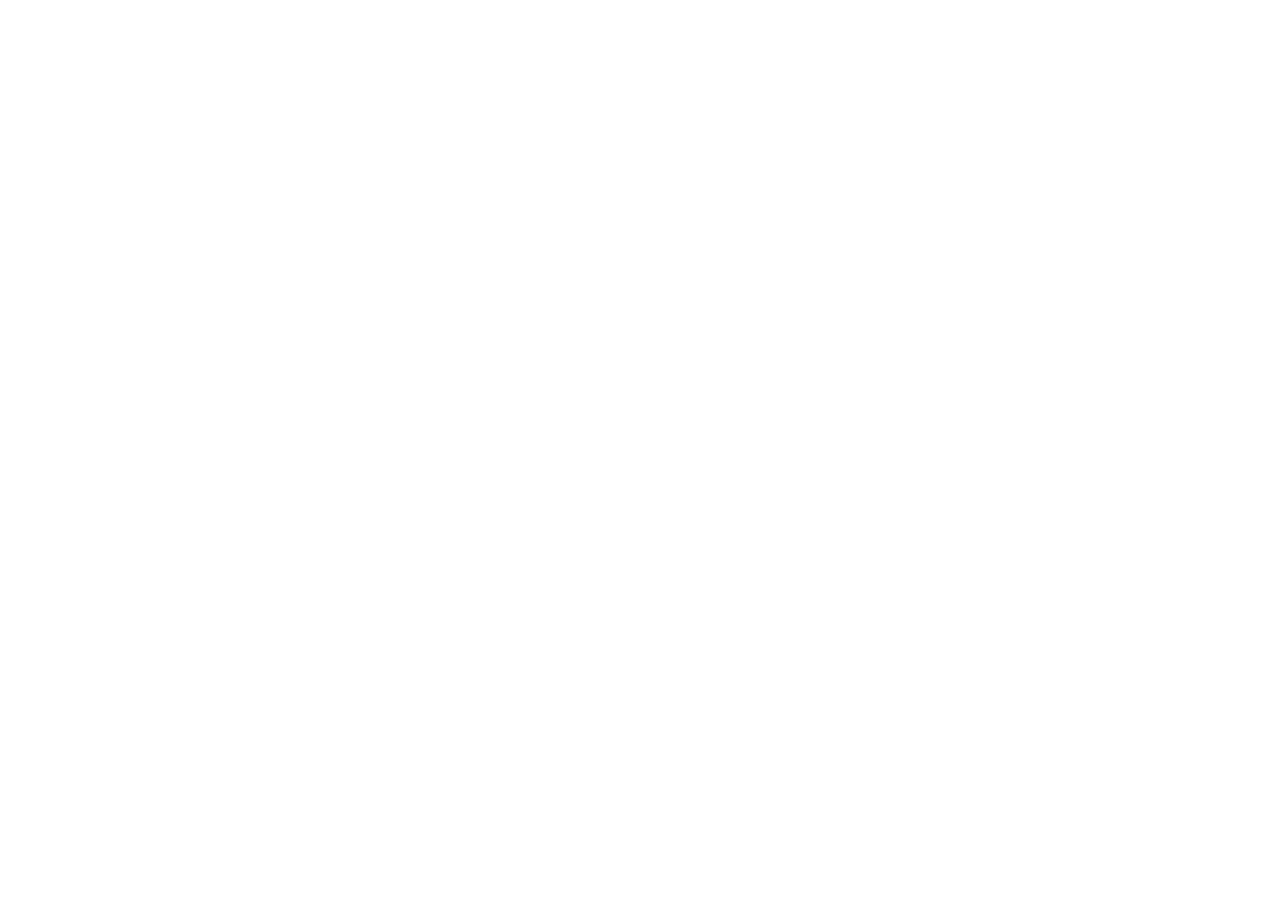
==== index.html @ 29b4ec02 "Initial commit" ====
<!DOCTYPE html>
<html lang="en">
<head>
    <!--
        Name: John Burch
        Date: November 10, 2025
        Filename: index.html
    -->
    <meta charset="UTF-8">
    <meta name="viewport" content="width=device-width, initial-scale=1.0">
    <title>Home | Fit for Fun Fitness Club</title>
    <!-- Bootstrap CSS -->
    <link href="https://cdn.jsdelivr.net/npm/bootstrap@5.3.3/dist/css/bootstrap.min.css" rel="stylesheet">
    <!-- My Custom Stylesheet -->
    <link rel="stylesheet" href="style.css">
</head>
<body>
    <nav></nav>

    <header></header>

    <main></main>

    <footer></footer>
</body>
</html>
---- style.css ----
/* 
Name: John Burch
Date: November 10, 2025
External Style Sheet
*/
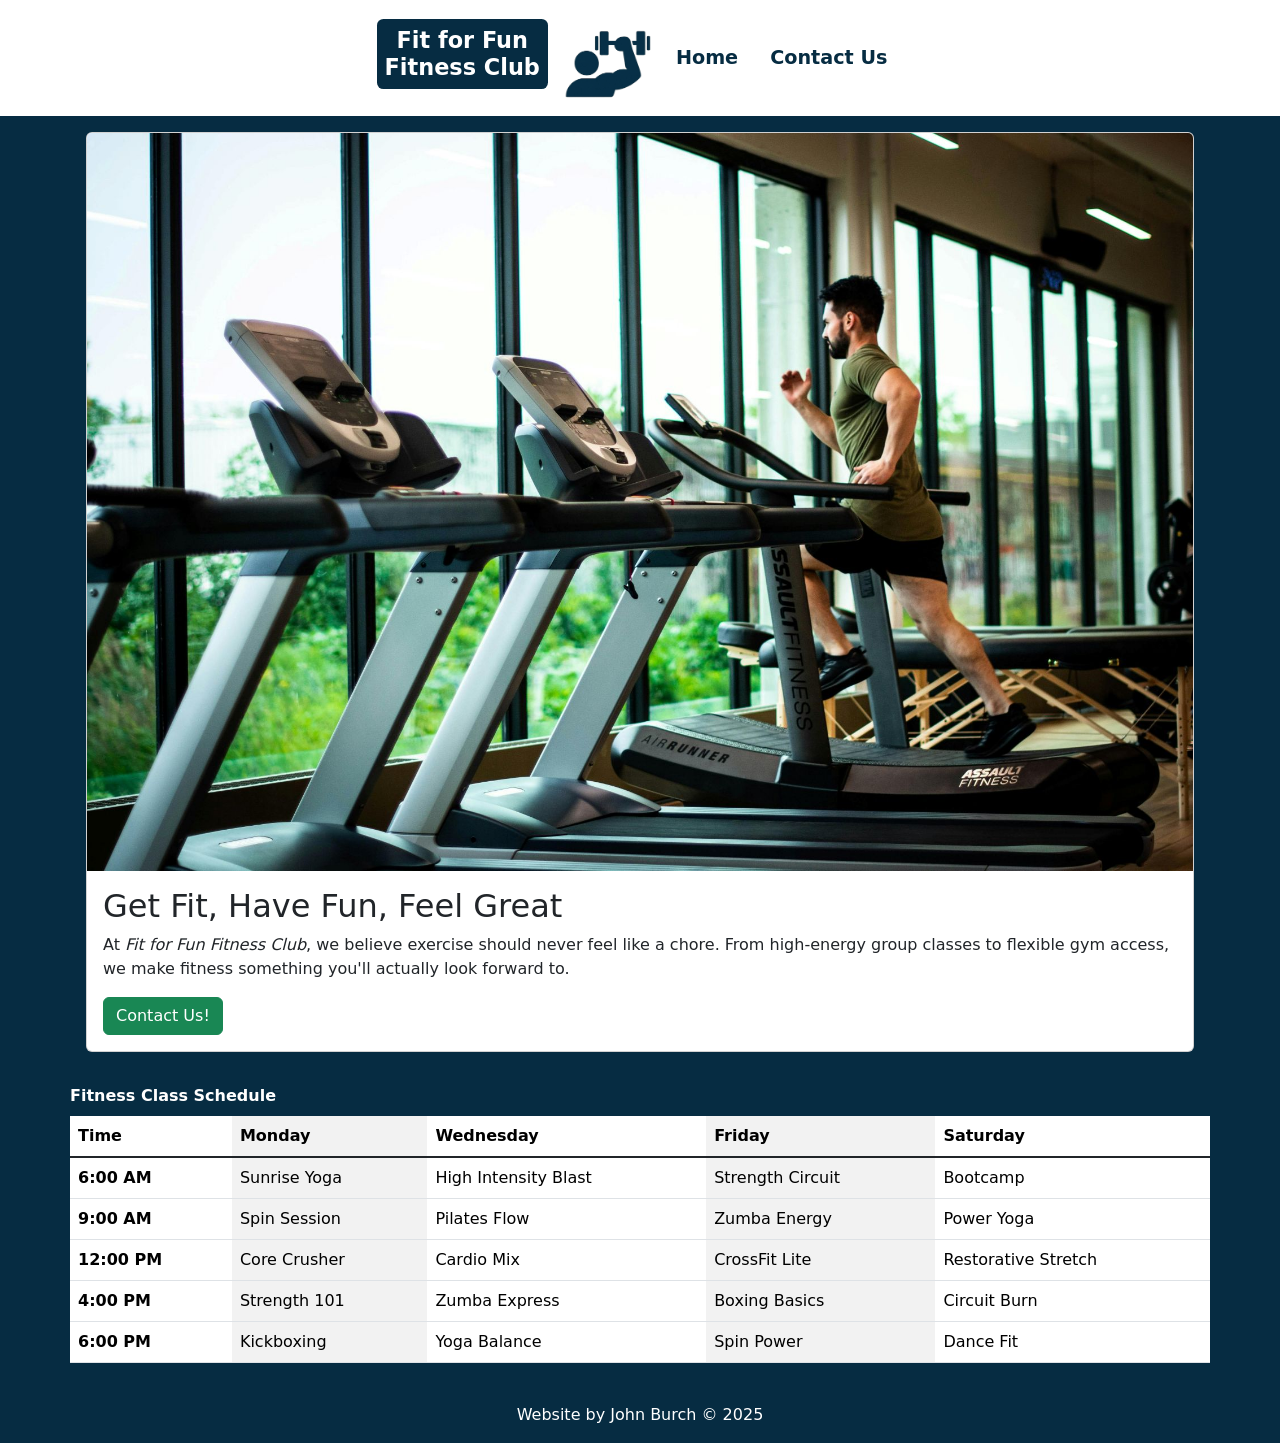
==== commit 16a0c349: "Complete website with Bootstrap implementations" ====
--- a/index.html
+++ b/index.html
@@ -1,5 +1,6 @@
 <!DOCTYPE html>
 <html lang="en">
+
 <head>
     <!--
         Name: John Burch
@@ -14,13 +15,82 @@
     <!-- My Custom Stylesheet -->
     <link rel="stylesheet" href="style.css">
 </head>
+
 <body>
-    <nav></nav>
+    <nav class="custom-navbar">
+        <h1>Fit for Fun <br>Fitness Club</h1>
+        <img src="img/fitness-club-logo.png" alt="" class="custom-logo">
+        <a href="index.html">Home</a>
+        <a href="contactus.html">Contact Us</a>
+    </nav>
+    <main>
+        <div class="container p-0">
+            <div class="card m-3">
+                <img src="img/fitness-card-img.jpg" class="card-img-top" alt="Man running on a treadmill">
+                <div class="card-body">
+                    <h2 class="card-title">Get Fit, Have Fun, Feel Great</h2>
+                    <p class="card-text">At <i>Fit for Fun Fitness Club</i>, we believe exercise should never feel like
+                        a chore. From high-energy group classes to flexible gym access, we make fitness something you'll
+                        actually look forward to.</p>
+                    <a href="contactus.html" class="btn btn-success">Contact Us!</a>
+                </div>
+            </div>
+            <div class="table-responsive mx-0 my-4">
+                <table class="table table-striped-columns caption-top">
+                    <caption>Fitness Class Schedule</caption>
+                    <thead>
+                        <tr>
+                            <th scope="col">Time</th>
+                            <th scope="col">Monday</th>
+                            <th scope="col">Wednesday</th>
+                            <th scope="col">Friday</th>
+                            <th scope="col">Saturday</th>
+                        </tr>
+                    </thead>
+                    <tbody class="table-group-divider">
+                        <tr>
+                            <th scope="row">6:00 AM</th>
+                            <td>Sunrise Yoga</td>
+                            <td>High Intensity Blast</td>
+                            <td>Strength Circuit</td>
+                            <td>Bootcamp</td>
+                        </tr>
+                        <tr>
+                            <th scope="row">9:00 AM</th>
+                            <td>Spin Session</td>
+                            <td>Pilates Flow</td>
+                            <td>Zumba Energy</td>
+                            <td>Power Yoga</td>
+                        </tr>
+                        <tr>
+                            <th scope="row">12:00 PM</th>
+                            <td>Core Crusher</td>
+                            <td>Cardio Mix</td>
+                            <td>CrossFit Lite</td>
+                            <td>Restorative Stretch</td>
+                        </tr>
+                        <tr>
+                            <th scope="row">4:00 PM</th>
+                            <td>Strength 101</td>
+                            <td>Zumba Express</td>
+                            <td>Boxing Basics</td>
+                            <td>Circuit Burn</td>
+                        </tr>
+                        <tr>
+                            <th scope="row">6:00 PM</th>
+                            <td>Kickboxing</td>
+                            <td>Yoga Balance</td>
+                            <td>Spin Power</td>
+                            <td>Dance Fit</td>
+                        </tr>
+                    </tbody>
+                </table>
+            </div>
+        </div>
+    </main>
+    <footer class="text-center">
+        <p class="text-white">Website by John Burch &copy; 2025</p>
+    </footer>
+</body>
 
-    <header></header>
-
-    <main></main>
-
-    <footer></footer>
-</body>
 </html>
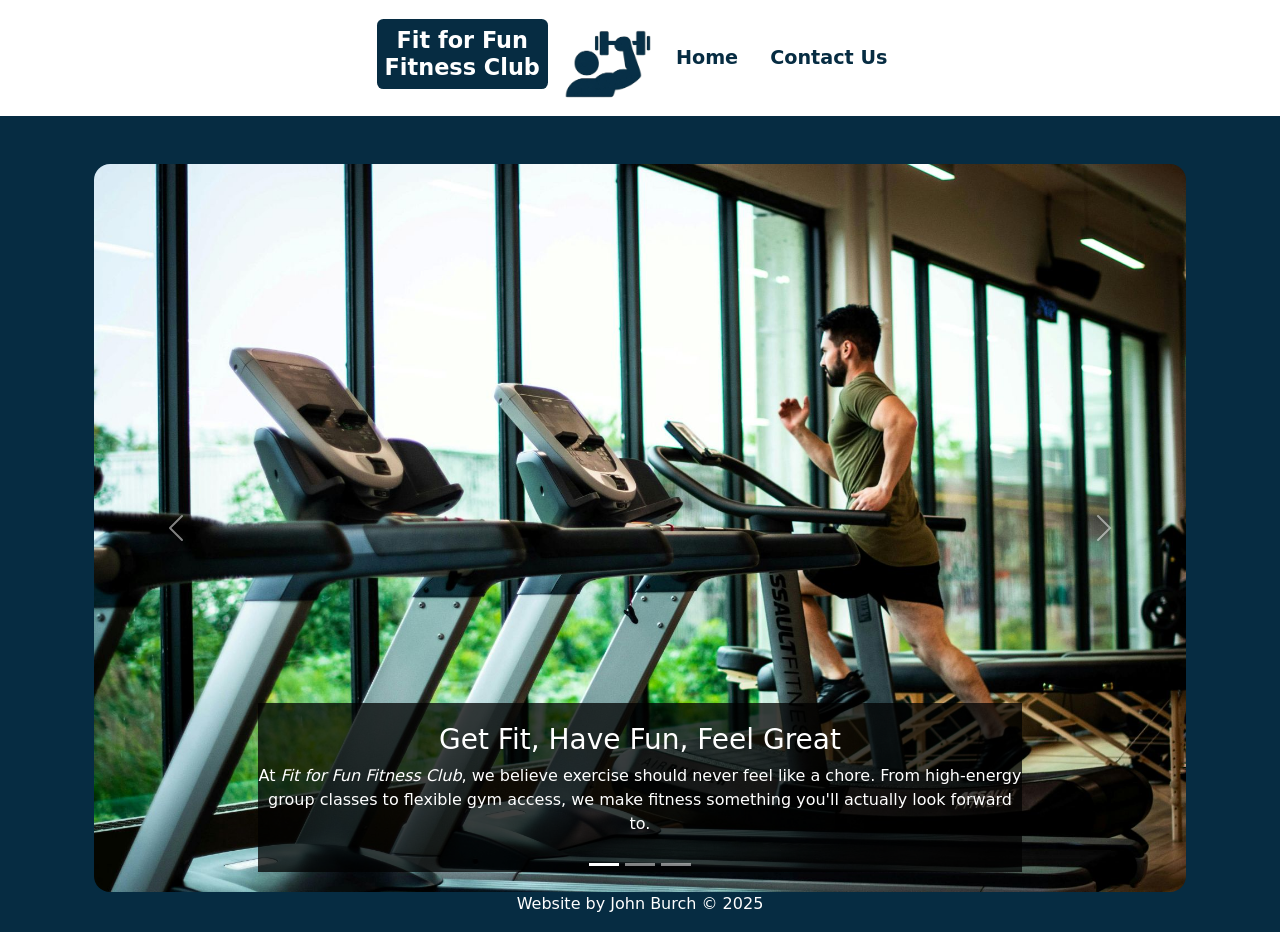
==== commit 51963136: "Replace card with carousel and add images" ====
--- a/index.html
+++ b/index.html
@@ -24,73 +24,61 @@
         <a href="contactus.html">Contact Us</a>
     </nav>
     <main>
-        <div class="container p-0">
-            <div class="card m-3">
-                <img src="img/fitness-card-img.jpg" class="card-img-top" alt="Man running on a treadmill">
-                <div class="card-body">
-                    <h2 class="card-title">Get Fit, Have Fun, Feel Great</h2>
-                    <p class="card-text">At <i>Fit for Fun Fitness Club</i>, we believe exercise should never feel like
-                        a chore. From high-energy group classes to flexible gym access, we make fitness something you'll
-                        actually look forward to.</p>
-                    <a href="contactus.html" class="btn btn-success">Contact Us!</a>
+        <div class="container mt-5">
+            <div class="container-fluid">
+                <div id="homepage-carousel" class="carousel slide">
+                    <div class="carousel-indicators">
+                        <button type="button" data-bs-target="#homepage-carousel" data-bs-slide-to="0" class="active"
+                            aria-current="true" aria-label="Slide 1"></button>
+                        <button type="button" data-bs-target="#homepage-carousel" data-bs-slide-to="1"
+                            aria-label="Slide 2"></button>
+                        <button type="button" data-bs-target="#homepage-carousel" data-bs-slide-to="2"
+                            aria-label="Slide 3"></button>
+                    </div>
+                    <div class="carousel-inner rounded-4">
+                        <div class="carousel-item active">
+                            <img src="img/fitness-card-img.jpg" class="card-img-top" alt="Man running on a treadmill">
+                            <div class="carousel-caption d-none d-md-block bg-black bg-opacity-75 text-white">
+                                <h3>Get Fit, Have Fun, Feel Great</h3>
+                                <p>At <i>Fit for Fun Fitness Club</i>, we believe exercise should never feel like
+                                    a chore. From high-energy group classes to flexible gym access, we make fitness something
+                                    you'll
+                                    actually look forward to.</p>
+                            </div>
+                        </div>
+                        <div class="carousel-item rounded-4">
+                            <img src="img/gym-floor-weights.jpg" class="d-block w-100" alt="...">
+                            <div class="carousel-caption d-none d-md-block bg-black bg-opacity-75 text-white">
+                                <h3>A Community That Moves Together</h3>
+                                <p>Our group classes bring peopel together, spark motivation, and make every session feel like a team victory.</p>
+                            </div>
+                        </div>
+                        <div class="carousel-item rounded-4">
+                            <img src="img/gym-man-lifting.jpg" class="d-block w-100" alt="...">
+                            <div class="carousel-caption d-none d-md-block bg-black bg-opacity-75 text-white">
+                                <h3>Your Goals, Your Pace</h3>
+                                <p>Our trainers, equipment, and flexible programs give you everything you need to grow stronger, healthier</p>
+                            </div>
+                        </div>
+                        <button class="carousel-control-prev" type="button" data-bs-target="#homepage-carousel"
+                            data-bs-slide="prev">
+                            <span class="carousel-control-prev-icon" aria-hidden="true"></span>
+                            <span class="visually-hidden">Previous</span>
+                        </button>
+                        <button class="carousel-control-next" type="button" data-bs-target="#homepage-carousel"
+                            data-bs-slide="next">
+                            <span class="carousel-control-next-icon" aria-hidden="true"></span>
+                            <span class="visually-hidden">Next</span>
+                        </button>
+                    </div>
                 </div>
-            </div>
-            <div class="table-responsive mx-0 my-4">
-                <table class="table table-striped-columns caption-top">
-                    <caption>Fitness Class Schedule</caption>
-                    <thead>
-                        <tr>
-                            <th scope="col">Time</th>
-                            <th scope="col">Monday</th>
-                            <th scope="col">Wednesday</th>
-                            <th scope="col">Friday</th>
-                            <th scope="col">Saturday</th>
-                        </tr>
-                    </thead>
-                    <tbody class="table-group-divider">
-                        <tr>
-                            <th scope="row">6:00 AM</th>
-                            <td>Sunrise Yoga</td>
-                            <td>High Intensity Blast</td>
-                            <td>Strength Circuit</td>
-                            <td>Bootcamp</td>
-                        </tr>
-                        <tr>
-                            <th scope="row">9:00 AM</th>
-                            <td>Spin Session</td>
-                            <td>Pilates Flow</td>
-                            <td>Zumba Energy</td>
-                            <td>Power Yoga</td>
-                        </tr>
-                        <tr>
-                            <th scope="row">12:00 PM</th>
-                            <td>Core Crusher</td>
-                            <td>Cardio Mix</td>
-                            <td>CrossFit Lite</td>
-                            <td>Restorative Stretch</td>
-                        </tr>
-                        <tr>
-                            <th scope="row">4:00 PM</th>
-                            <td>Strength 101</td>
-                            <td>Zumba Express</td>
-                            <td>Boxing Basics</td>
-                            <td>Circuit Burn</td>
-                        </tr>
-                        <tr>
-                            <th scope="row">6:00 PM</th>
-                            <td>Kickboxing</td>
-                            <td>Yoga Balance</td>
-                            <td>Spin Power</td>
-                            <td>Dance Fit</td>
-                        </tr>
-                    </tbody>
-                </table>
             </div>
         </div>
     </main>
     <footer class="text-center">
         <p class="text-white">Website by John Burch &copy; 2025</p>
     </footer>
+    <script src="https://cdn.jsdelivr.net/npm/bootstrap@5.3.3/dist/js/bootstrap.bundle.min.js"></script>
 </body>
 
 </html>
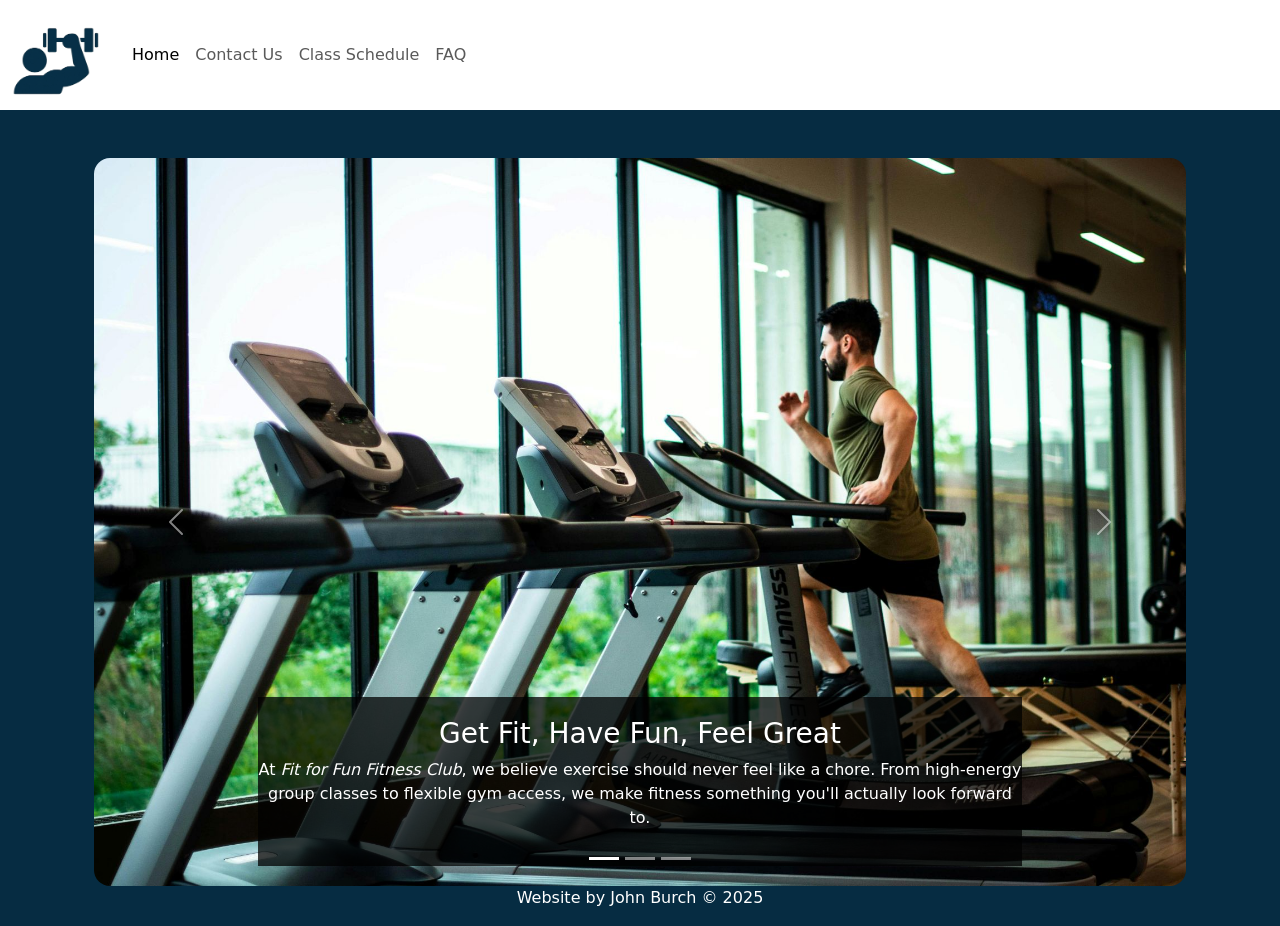
==== commit 43f52814: "Replace navbar with bootstrap on each page" ====
--- a/index.html
+++ b/index.html
@@ -17,12 +17,33 @@
 </head>
 
 <body>
-    <nav class="custom-navbar">
+    <nav class="navbar navbar-expand-lg bg-white">
+        <div class="container-fluid">
+            <a class="navbar-brand" href="#"><img src="img/fitness-club-logo.png" alt="" class="custom-logo"></a>
+            <div class="collapse navbar-collapse" id="navbarSupportedContent">
+                <ul class="navbar-nav me-auto mb-2 mb-lg-0">
+                    <li class="nav-item">
+                        <a class="nav-link active" aria-current="page" href="#">Home</a>
+                    </li>
+                    <li class="nav-item">
+                        <a class="nav-link" href="contactus.html">Contact Us</a>
+                    </li>
+                    <li class="nav-item">
+                        <a class="nav-link" href="classschedule.html">Class Schedule</a>
+                    </li>
+                    <li class="nav-item">
+                        <a class="nav-link" href="faq.html">FAQ</a>
+                    </li>
+                </ul>
+            </div>
+        </div>
+    </nav>
+    <!-- <nav class="custom-navbar">
         <h1>Fit for Fun <br>Fitness Club</h1>
         <img src="img/fitness-club-logo.png" alt="" class="custom-logo">
         <a href="index.html">Home</a>
         <a href="contactus.html">Contact Us</a>
-    </nav>
+    </nav> -->
     <main>
         <div class="container mt-5">
             <div class="container-fluid">
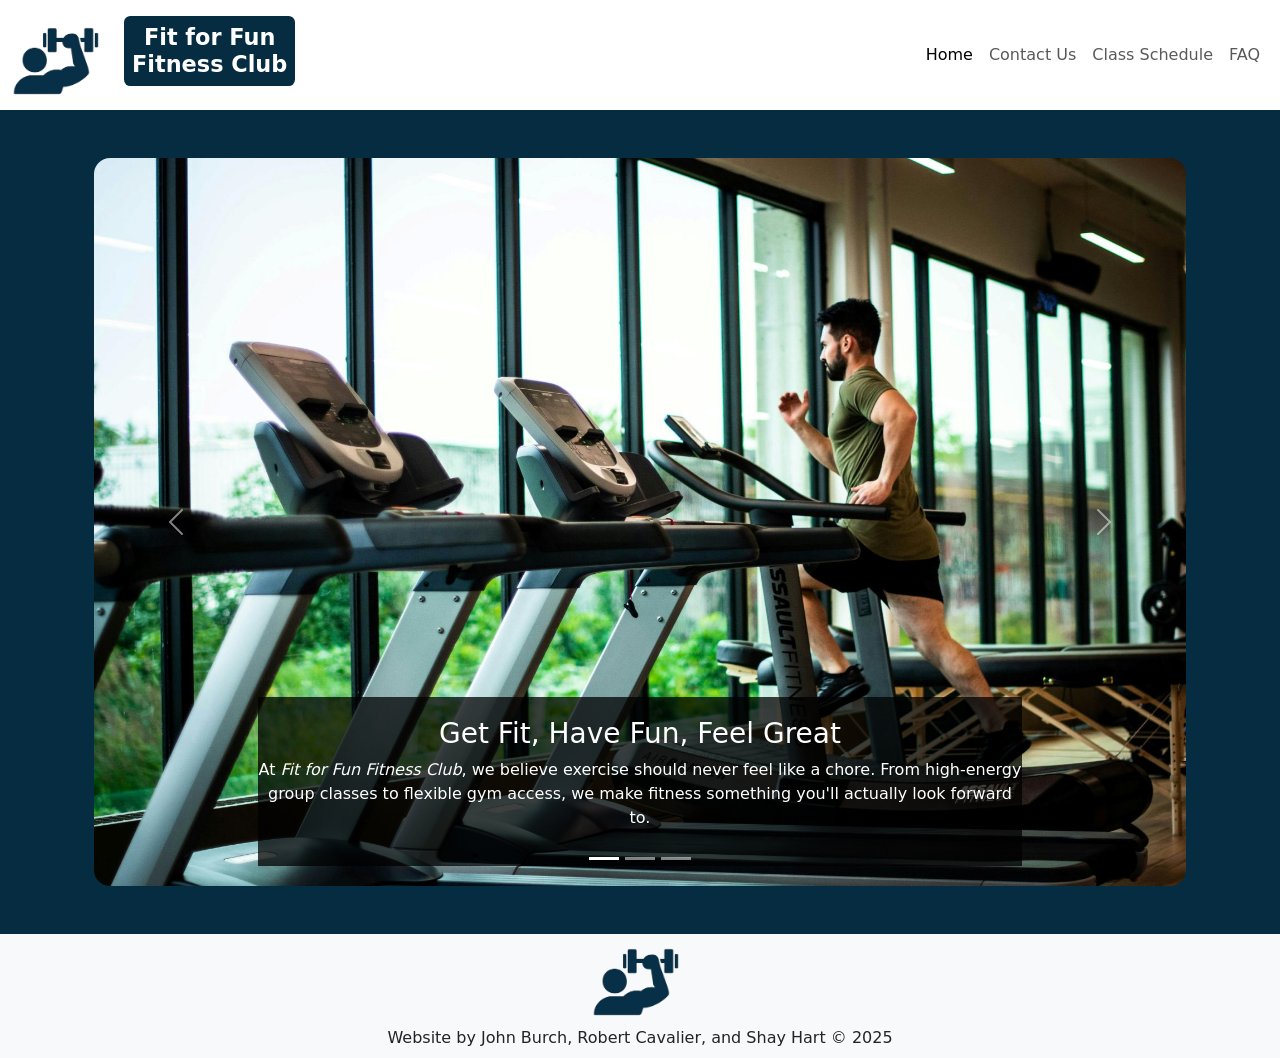
==== commit fbbb0896: "General clean up and navbar/layout fixes" ====
--- a/index.html
+++ b/index.html
@@ -2,28 +2,26 @@
 <html lang="en">
 
 <head>
-    <!--
-        Name: John Burch
-        Date: November 10, 2025
-        Filename: index.html
-    -->
     <meta charset="UTF-8">
     <meta name="viewport" content="width=device-width, initial-scale=1.0">
     <title>Home | Fit for Fun Fitness Club</title>
-    <!-- Bootstrap CSS -->
     <link href="https://cdn.jsdelivr.net/npm/bootstrap@5.3.3/dist/css/bootstrap.min.css" rel="stylesheet">
-    <!-- My Custom Stylesheet -->
     <link rel="stylesheet" href="style.css">
 </head>
 
 <body>
-    <nav class="navbar navbar-expand-lg bg-white">
+    <nav class="navbar navbar-expand-md bg-white">
         <div class="container-fluid">
-            <a class="navbar-brand" href="#"><img src="img/fitness-club-logo.png" alt="" class="custom-logo"></a>
-            <div class="collapse navbar-collapse" id="navbarSupportedContent">
-                <ul class="navbar-nav me-auto mb-2 mb-lg-0">
+            <a class="navbar-brand" href="index.html"><img src="img/fitness-club-logo.png" alt="Fit for Fun Fitness Club" class="custom-logo"></a>
+            <h1 class="d-none d-sm-block">Fit for Fun<br>Fitness Club</h1>
+            <button class="navbar-toggler" type="button" data-bs-toggle="collapse" data-bs-target="#navbarNav"
+                aria-controls="navbarNav" aria-expanded="false" aria-label="Toggle navigation">
+                <span class="navbar-toggler-icon"></span>
+            </button>
+            <div class="collapse navbar-collapse" id="navbarNav">
+                <ul class="navbar-nav ms-auto text-end">
                     <li class="nav-item">
-                        <a class="nav-link active" aria-current="page" href="#">Home</a>
+                        <a class="nav-link active" aria-current="page" href="index.html">Home</a>
                     </li>
                     <li class="nav-item">
                         <a class="nav-link" href="contactus.html">Contact Us</a>
@@ -38,12 +36,6 @@
             </div>
         </div>
     </nav>
-    <!-- <nav class="custom-navbar">
-        <h1>Fit for Fun <br>Fitness Club</h1>
-        <img src="img/fitness-club-logo.png" alt="" class="custom-logo">
-        <a href="index.html">Home</a>
-        <a href="contactus.html">Contact Us</a>
-    </nav> -->
     <main>
         <div class="container mt-5">
             <div class="container-fluid">
@@ -96,8 +88,9 @@
             </div>
         </div>
     </main>
-    <footer class="text-center">
-        <p class="text-white">Website by John Burch &copy; 2025</p>
+    <footer class="text-center bg-light mt-5 pb-2">
+        <img src="img/fitness-club-logo.png" alt="Fit for Fun Fitness Club" class="custom-logo mb-2">
+        <p class="text-blue mb-0">Website by John Burch, Robert Cavalier, and Shay Hart &copy; 2025</p>
     </footer>
     <script src="https://cdn.jsdelivr.net/npm/bootstrap@5.3.3/dist/js/bootstrap.bundle.min.js"></script>
 </body>
